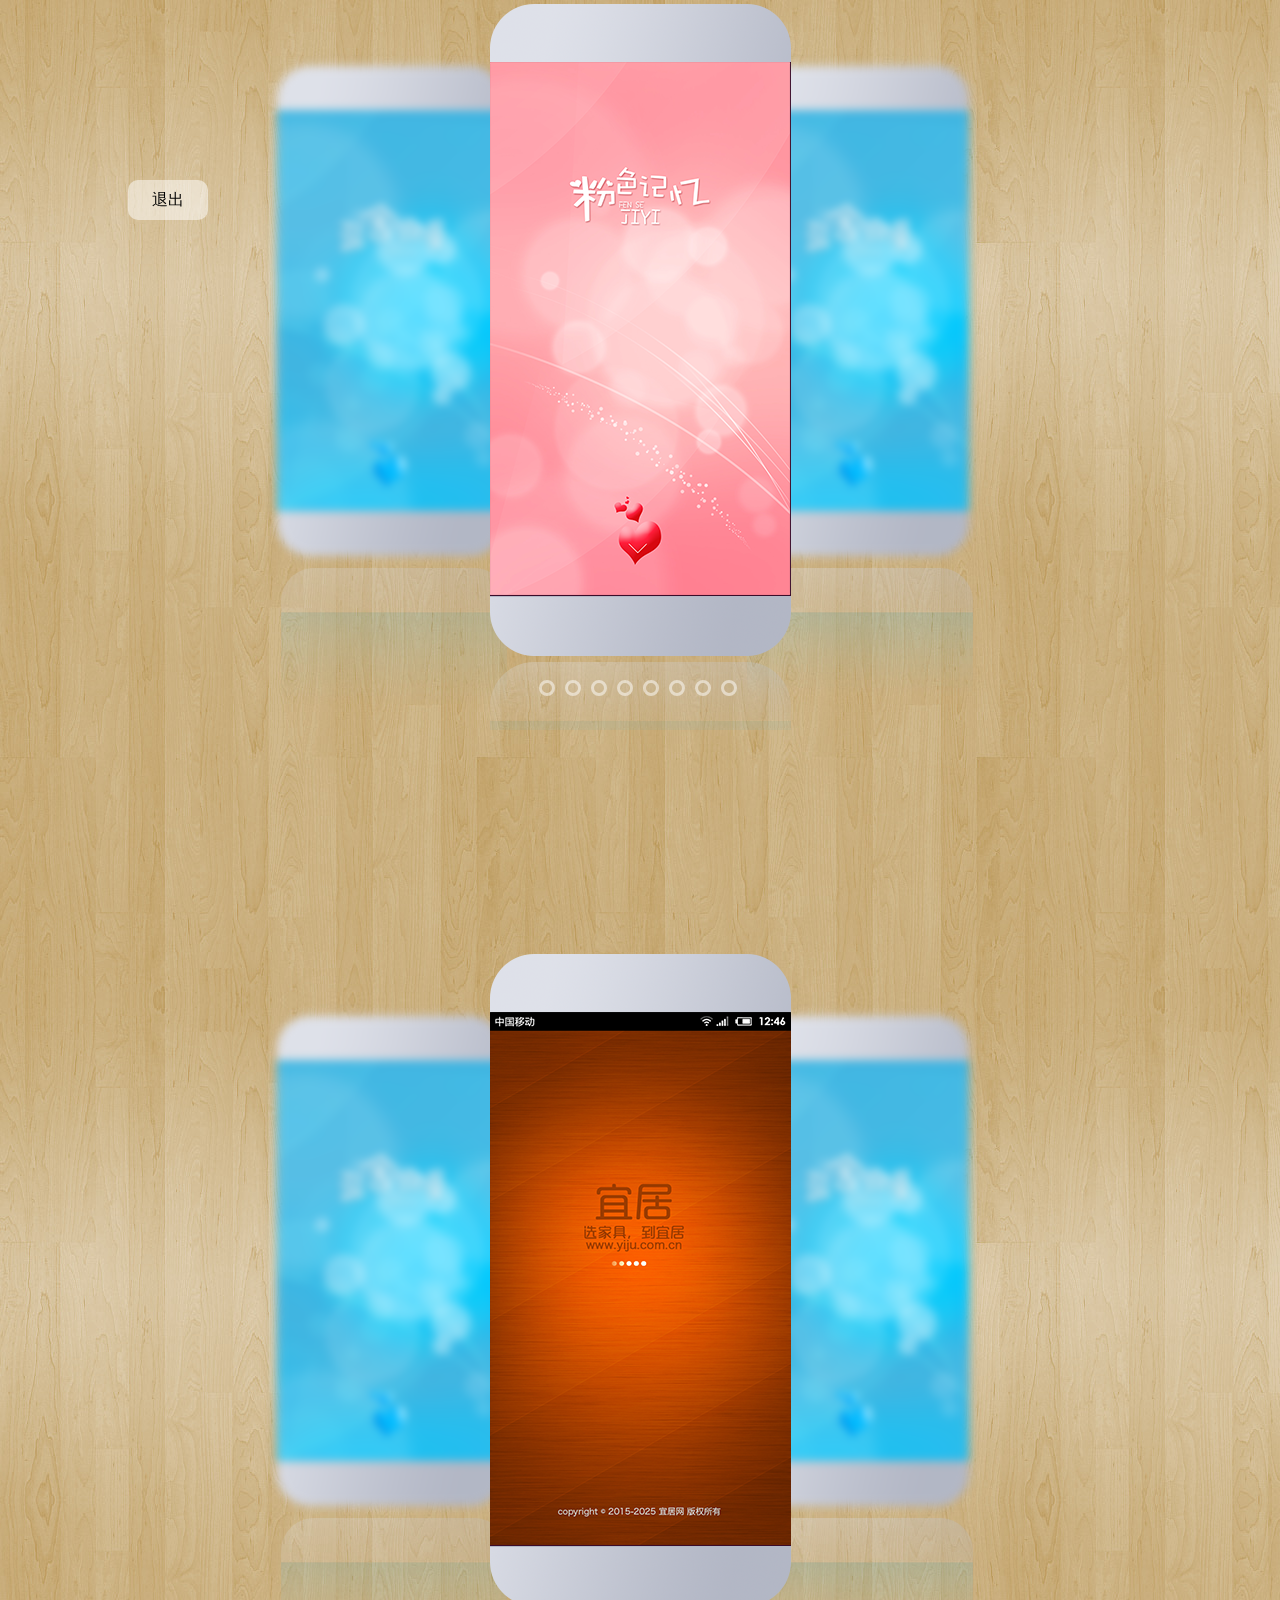
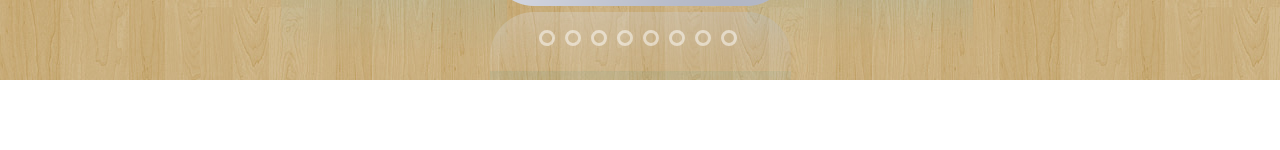
==== app--zhanshi.html @ d42488a0 "上传" ====
<!doctype html>
<html>
<head>
<meta charset="utf-8">
<title>无标题文档</title>
	<link rel="shortcut icon" href="bitbug_favicon.ico">
	<style type="text/css">
		* { margin: 0; padding: 0; list-style: none}
		body { background: url(images/background.jpg);}
		a { text-decoration: none;}
    	.con { background: url(images/app-bg.png) no-repeat; width: 1200px; height: 800px; margin: 0 auto; margin-top: -70px; position: relative;}
		.conUl01 { width: 301px; height: 533px; overflow: hidden; position: absolute; top: 132px; left: 450px;  }
		.conUl01 li { width: 301px; height: 533px; float: left; cursor: pointer;} 
		.conUl02 { position: absolute; top: 750px; left: 489px; }
		.conUl02 li { width: 10px; height: 10px; border-radius: 50%; float: left; margin: 0 0 0 10px; border:3px solid rgba(255,255,255,0.5); cursor: pointer;}
		.current { width: 10px; height: 10px; background: rgba(255,255,255,0.8);}
		.showappTc { width: 80px; height: 40px; background: rgba(255,255,255,0.5); border-radius: 10px; position: fixed; top: 20%; left: 10%; text-align: center; line-height: 40px; color: #000; }
		.showappTc:hover { background: #FF6600; color: #FFF;}
		
		.con02 { background: url(images/app-bg.png) no-repeat; width: 1200px; height: 800px; margin: 0 auto; margin-top: 150px; position: relative;}
		.con02Ul01 { width: 301px; height: 533px; overflow: hidden; position: absolute; top: 132px; left: 450px;  }
		.con02Ul01 li { width: 301px; height: 533px; float: left; cursor: pointer;} 
		.con02Ul02 { position: absolute; top: 750px; left: 489px; }
		.con02Ul02 li { width: 10px; height: 10px; border-radius: 50%; float: left; margin: 0 0 0 10px; border:3px solid rgba(255,255,255,0.5); cursor: pointer;}
    </style>
    <script type="text/javascript" src="javascript/jquery-1.7.2.min.js"></script>
    <script type="text/javascript">
		$(function(){
		var xmtimer01 = null;
		var xmnum = 0;//全局变量是轮播图的灵魂
		$('.conUl02 li').click(function(e) {
            $(this).addClass('current').siblings().removeClass('current');
            $('.conUl01 li').eq($(this).index()).stop().fadeIn(800).siblings().fadeOut(800);
			xmnum = $(this).index();
        });

		var xmmyTimer = function(){
			//先控制ol的li
			xmnum++;
			if(xmnum > 10){
				xmnum = 0;
				}
		$('.conUl01 li').eq(xmnum).stop().fadeIn(500).siblings().fadeOut(500);
		$('.conUl02 li').eq(xmnum).addClass('current').siblings().removeClass('current');				
		};
		xmtimer01 = setInterval(xmmyTimer,2000);
		
		$('.conUl02 li').hover(function(e) {
        	clearInterval(xmtimer01);    
        },function(){
			xmtimer01 = setInterval(xmmyTimer,2000);
		});
		$('.conUl01 li').hover(function(e) {
        	clearInterval(xmtimer01);    
        },function(){
			xmtimer01 = setInterval(xmmyTimer,2000);
		});
		
		
		var xm02timer01 = null;
		var xm02num = 0;//全局变量是轮播图的灵魂
		$('.con02Ul02 li').click(function(e) {
            $(this).addClass('current').siblings().removeClass('current');
            $('.con02Ul01 li').eq($(this).index()).stop().fadeIn(800).siblings().fadeOut(800);
			xm02num = $(this).index();
        });

		var xm02myTimer = function(){
			//先控制ol的li
			xm02num++;
			if(xm02num > 10){
				xm02num = 0;
				}
		$('.con02Ul01 li').eq(xm02num).stop().fadeIn(500).siblings().fadeOut(500);
		$('.con02Ul02 li').eq(xm02num).addClass('current').siblings().removeClass('current');				
		};
		xm02timer01 = setInterval(xm02myTimer,2000);
		
		$('.con02Ul02 li').hover(function(e) {
        	clearInterval(xm02timer01);    
        },function(){
			xm02timer01 = setInterval(xm02myTimer,2000);
		});
		$('.con02Ul01 li').hover(function(e) {
        	clearInterval(xm02timer01);    
        },function(){
			xm02timer01 = setInterval(xm02myTimer,2000);
		});				
			
		})
    	
    </script>
</head>

<body>
	<div class="con">
   	  <a href="index.html" class="showappTc">退出</a>
    	<ul class="conUl01">
        	<li><img src="images/app-hong-01.png" width="301" height="533"></li>
            <li><img src="images/app-hong-02.png" width="301" height="533"></li>
            <li><img src="images/app-hong-03.png" width="301" height="533"></li>
            <li><img src="images/app-hong-04.png" width="301" height="533"></li>
            <li><img src="images/app-lan-01.png" width="301" height="533"></li>
            <li><img src="images/app-lan-02.png" width="301" height="533"></li>
            <li><img src="images/app-lan-03.png" width="301" height="533"></li>
            <li><img src="images/app-lan-04.png" width="301" height="533"></li>       
        </ul>
        <ul class="conUl02">
        	<li></li>
        	<li></li>
        	<li></li>
        	<li></li>
        	<li></li>
        	<li></li>
        	<li></li>
        	<li></li>
        </ul>
    </div>
    
    <div class="con02">
    	<ul class="con02Ul01">
        	<li><img src="images/app-yj--01.png" width="301" height="533"></li>
            <li><img src="images/app-yj--02.png" width="301" height="533"></li>
            <li><img src="images/app-yj--03.png" width="301" height="533"></li>
            <li><img src="images/app-yj--04.png" width="301" height="533"></li>
            <li><img src="images/app--zyq--01.png" width="301" height="533"></li>
            <li><img src="images/app--zyq--02.png" width="301" height="533"></li>
            <li><img src="images/app--zyq--03.png" width="301" height="533"></li>
            <li><img src="images/app--zyq--04.png" width="301" height="533"></li>   
        </ul>
        <ul class="con02Ul02">
       	    <li></li>
        	<li></li>
        	<li></li>
        	<li></li>
        	<li></li>
        	<li></li>
        	<li></li>
        	<li></li>
      </ul>
</div>
</body>
</html>
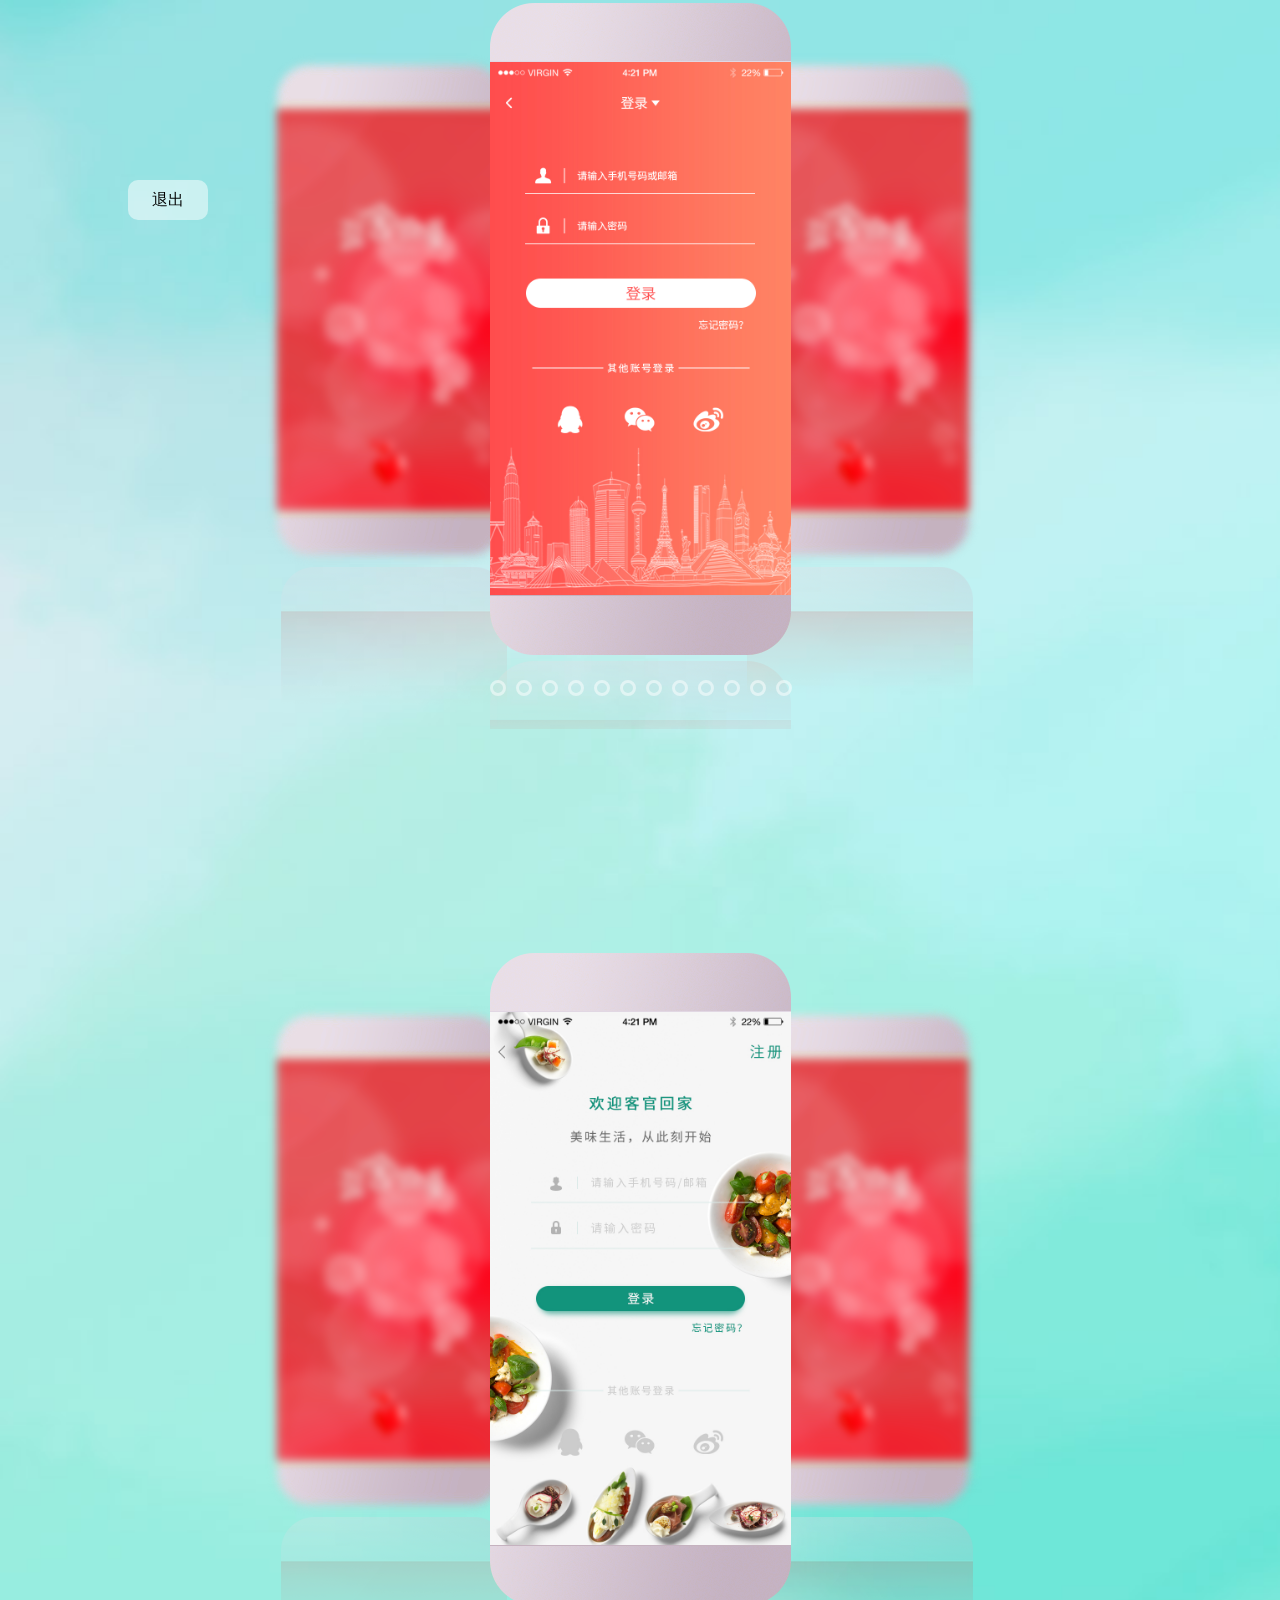
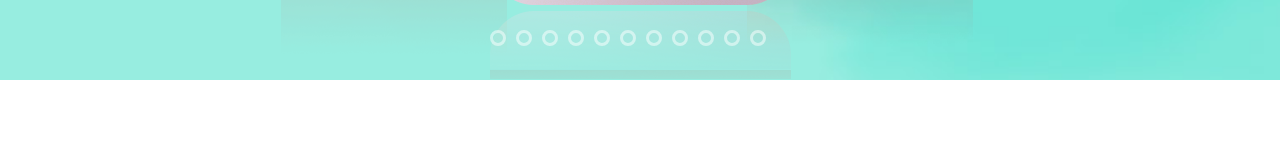
==== commit 1df1565b: "master" ====
--- a/app--zhanshi.html
+++ b/app--zhanshi.html
@@ -6,21 +6,23 @@
 	<link rel="shortcut icon" href="bitbug_favicon.ico">
 	<style type="text/css">
 		* { margin: 0; padding: 0; list-style: none}
-		body { background: url(images/background.jpg);}
+		body { background: url(images/background.jpg) no-repeat;background-size: cover}
 		a { text-decoration: none;}
-    	.con { background: url(images/app-bg.png) no-repeat; width: 1200px; height: 800px; margin: 0 auto; margin-top: -70px; position: relative;}
+    	.con { background: url(images/app-bg.png) no-repeat; width: 1200px; height: 800px; margin: 0 auto; margin-top: -70px; position: relative;     background-position: 72px}
 		.conUl01 { width: 301px; height: 533px; overflow: hidden; position: absolute; top: 132px; left: 450px;  }
-		.conUl01 li { width: 301px; height: 533px; float: left; cursor: pointer;} 
-		.conUl02 { position: absolute; top: 750px; left: 489px; }
+		.conUl01 li { width: 301px; height: 533px; float: left; cursor: pointer;}
+        .conUl01 li img{object-fit: cover}
+        .conUl02 { position: absolute; top: 750px; left: 440px; }
 		.conUl02 li { width: 10px; height: 10px; border-radius: 50%; float: left; margin: 0 0 0 10px; border:3px solid rgba(255,255,255,0.5); cursor: pointer;}
 		.current { width: 10px; height: 10px; background: rgba(255,255,255,0.8);}
 		.showappTc { width: 80px; height: 40px; background: rgba(255,255,255,0.5); border-radius: 10px; position: fixed; top: 20%; left: 10%; text-align: center; line-height: 40px; color: #000; }
 		.showappTc:hover { background: #FF6600; color: #FFF;}
 		
-		.con02 { background: url(images/app-bg.png) no-repeat; width: 1200px; height: 800px; margin: 0 auto; margin-top: 150px; position: relative;}
+		.con02 { background: url(images/app-bg.png) no-repeat; width: 1200px; height: 800px; margin: 0 auto; margin-top: 150px; position: relative;    background-position: 72px}
 		.con02Ul01 { width: 301px; height: 533px; overflow: hidden; position: absolute; top: 132px; left: 450px;  }
 		.con02Ul01 li { width: 301px; height: 533px; float: left; cursor: pointer;} 
-		.con02Ul02 { position: absolute; top: 750px; left: 489px; }
+		.con02Ul01 li img { width: 301px;object-fit: cover}
+		.con02Ul02 { position: absolute; top: 750px; left: 440px; }
 		.con02Ul02 li { width: 10px; height: 10px; border-radius: 50%; float: left; margin: 0 0 0 10px; border:3px solid rgba(255,255,255,0.5); cursor: pointer;}
     </style>
     <script type="text/javascript" src="javascript/jquery-1.7.2.min.js"></script>
@@ -96,16 +98,25 @@
 	<div class="con">
    	  <a href="index.html" class="showappTc">退出</a>
     	<ul class="conUl01">
-        	<li><img src="images/app-hong-01.png" width="301" height="533"></li>
-            <li><img src="images/app-hong-02.png" width="301" height="533"></li>
-            <li><img src="images/app-hong-03.png" width="301" height="533"></li>
-            <li><img src="images/app-hong-04.png" width="301" height="533"></li>
-            <li><img src="images/app-lan-01.png" width="301" height="533"></li>
-            <li><img src="images/app-lan-02.png" width="301" height="533"></li>
-            <li><img src="images/app-lan-03.png" width="301" height="533"></li>
-            <li><img src="images/app-lan-04.png" width="301" height="533"></li>       
+        	<li><img src="images/CCbook/app01_login.jpg" width="301" ></li>
+        	<li><img src="images/CCbook/app01_welcome_01.jpg" width="301" ></li>
+        	<li><img src="images/CCbook/app01_welcome_02.jpg" width="301" ></li>
+        	<li><img src="images/CCbook/app01_welcome_03.jpg" width="301" ></li>
+            <li><img src="images/CCbook/app01_home.jpg" width="301" ></li>
+            <li><img src="images/CCbook/app01_content01.jpg" width="301" ></li>
+            <li><img src="images/CCbook/app01_content02.jpg" width="301" ></li>
+            <li><img src="images/CCbook/app01_content03.jpg" width="301" ></li>
+            <li><img src="images/CCbook/app01_content04.jpg" width="301" ></li>
+            <li><img src="images/CCbook/app01_my.jpg" width="301"></li>
+            <li><img src="images/CCbook/app01_registered.jpg" width="301"></li>
+            <li><img src="images/CCbook/app01_startUp.jpg" width="301"></li>
+
         </ul>
         <ul class="conUl02">
+        	<li></li>
+        	<li></li>
+        	<li></li>
+        	<li></li>
         	<li></li>
         	<li></li>
         	<li></li>
@@ -119,17 +130,23 @@
     
     <div class="con02">
     	<ul class="con02Ul01">
-        	<li><img src="images/app-yj--01.png" width="301" height="533"></li>
-            <li><img src="images/app-yj--02.png" width="301" height="533"></li>
-            <li><img src="images/app-yj--03.png" width="301" height="533"></li>
-            <li><img src="images/app-yj--04.png" width="301" height="533"></li>
-            <li><img src="images/app--zyq--01.png" width="301" height="533"></li>
-            <li><img src="images/app--zyq--02.png" width="301" height="533"></li>
-            <li><img src="images/app--zyq--03.png" width="301" height="533"></li>
-            <li><img src="images/app--zyq--04.png" width="301" height="533"></li>   
-        </ul>
+        	<li><img src="images/shike/app_login.jpg" width="301" height="533"></li>
+        	<li><img src="images/shike/app_registered.jpg" width="301" height="533"></li>
+        	<li><img src="images/shike/app_startUp.jpg" width="301" height="533"></li>
+        	<li><img src="images/shike/app_home_01.jpg" width="301" height="533"></li>
+        	<li><img src="images/shike/app_home_02.jpg" width="301" height="533"></li>
+        	<li><img src="images/shike/app_home_03.jpg" width="301" height="533"></li>
+        	<li><img src="images/shike/app_home_04.jpg" width="301" height="533"></li>
+        	<li><img src="images/shike/app_content01.jpg" width="301" height="533"></li>
+        	<li><img src="images/shike/app_content02.jpg" width="301" height="533"></li>
+        	<li><img src="images/shike/app_content03.jpg" width="301" height="533"></li>
+        	<li><img src="images/shike/app_my.jpg" width="301" height="533"></li>
+		</ul>
         <ul class="con02Ul02">
-       	    <li></li>
+        	<li></li>
+        	<li></li>
+        	<li></li>
+        	<li></li>
         	<li></li>
         	<li></li>
         	<li></li>
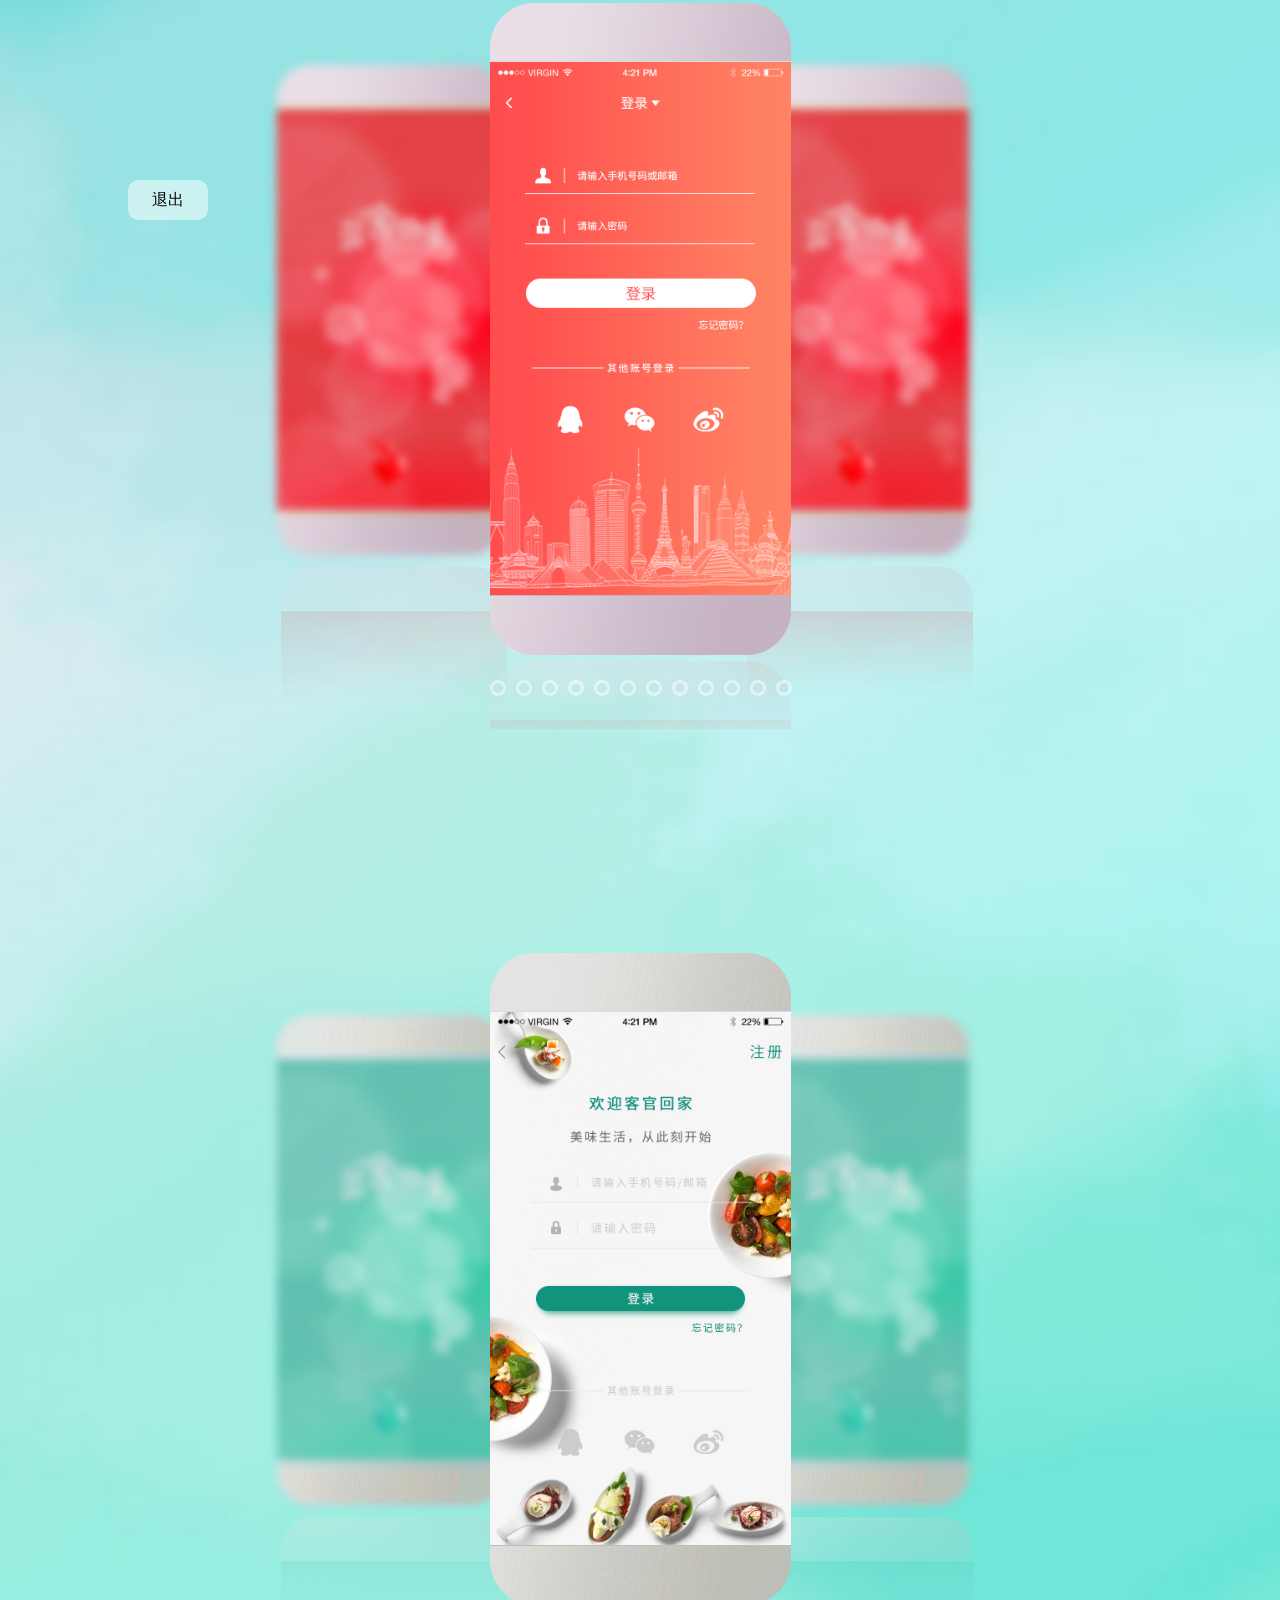
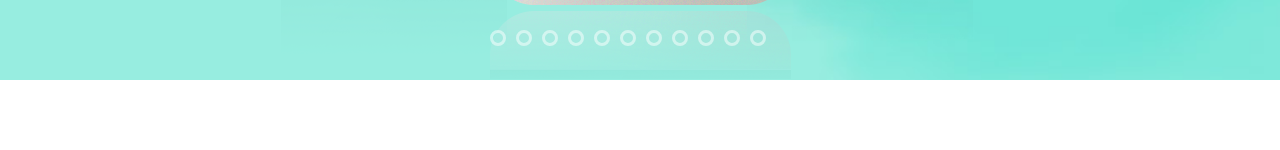
==== commit 15012e9a: "tijiao1、" ====
--- a/app--zhanshi.html
+++ b/app--zhanshi.html
@@ -18,7 +18,7 @@
 		.showappTc { width: 80px; height: 40px; background: rgba(255,255,255,0.5); border-radius: 10px; position: fixed; top: 20%; left: 10%; text-align: center; line-height: 40px; color: #000; }
 		.showappTc:hover { background: #FF6600; color: #FFF;}
 		
-		.con02 { background: url(images/app-bg.png) no-repeat; width: 1200px; height: 800px; margin: 0 auto; margin-top: 150px; position: relative;    background-position: 72px}
+		.con02 { background: url(images/app-bg2.png) no-repeat; width: 1200px; height: 800px; margin: 0 auto; margin-top: 150px; position: relative;    background-position: 72px}
 		.con02Ul01 { width: 301px; height: 533px; overflow: hidden; position: absolute; top: 132px; left: 450px;  }
 		.con02Ul01 li { width: 301px; height: 533px; float: left; cursor: pointer;} 
 		.con02Ul01 li img { width: 301px;object-fit: cover}
